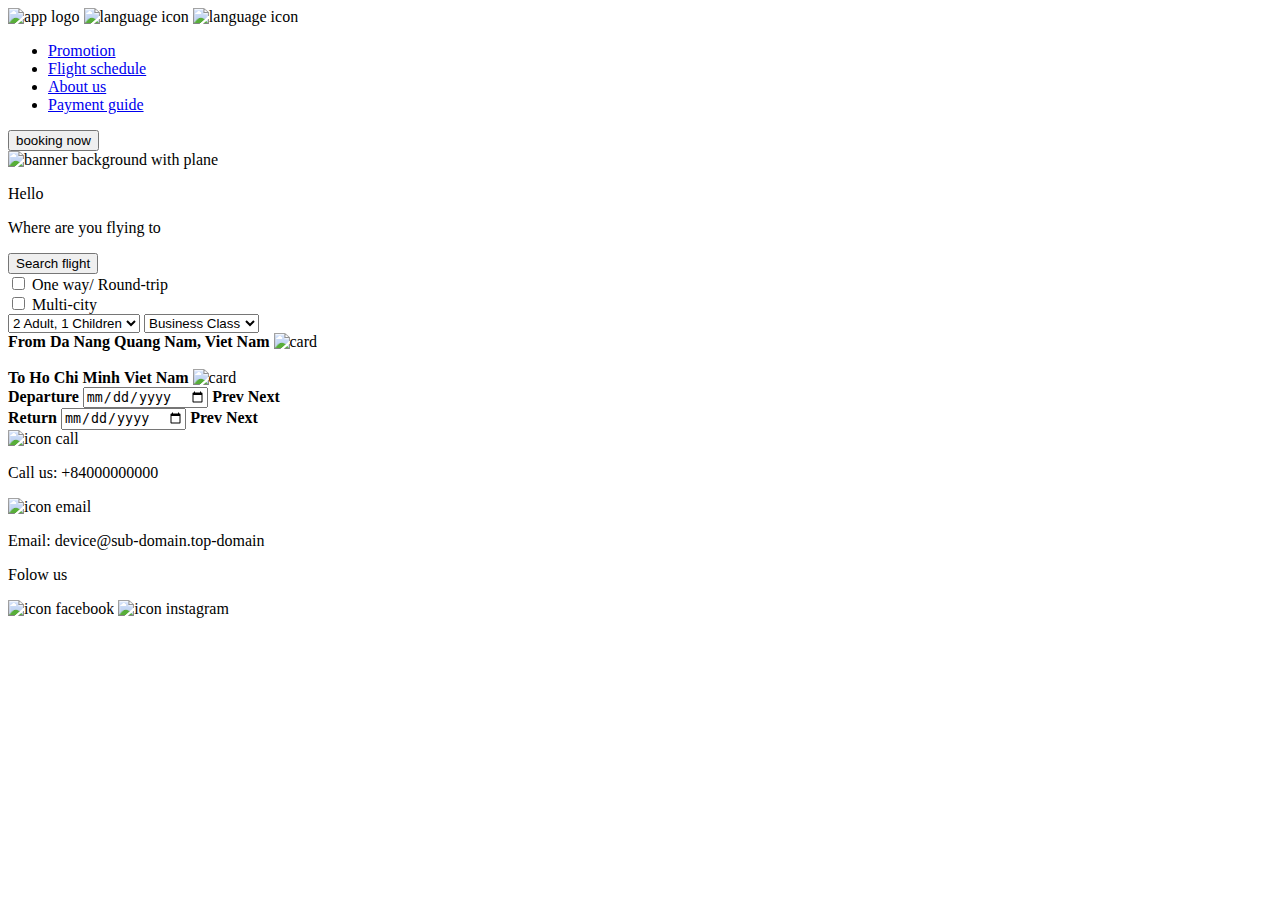
==== index.html @ a9117a3a "fix(vuong): fix import" ====
<!DOCTYPE html>
<html lang="en">
<head>
    <meta charset="UTF-8">
    <meta http-equiv="X-UA-Compatible" content="IE=edge">
    <meta name="viewport" content="width=device-width, initial-scale=1.0">
    <link rel="shortcut icon" href="./Assets/Icons/logo.svg" type="image/x-icon">
    <link rel="stylesheet" type="text/css" href="Styles/__base__.css">
    <link rel="stylesheet" type="text/css" href="Styles/style.css">
    <link rel="stylesheet" type="text/css" href="Styles/responsive.css">
    <title>Baycungban</title>
</head>
<body>
    <!-- header -->
    <div class="header" id="header">
        <nav class="navbar">
            <span class="navbar__brand">
                <img src="./Assets/Icons/logo.svg" alt="app logo" class="app-logo">
                <span class="langs">
                    <img class="lang" src="./Assets/Icons/icon-vn.svg" alt="language icon">
                    <img class="lang" src="./Assets/Icons/icon-us.svg" alt="language icon">
                </span>
            </span>
            <ul class="navs">
                <li class="nav">
                    <a href="#">Promotion</a>
                </li>
                <li class="nav">
                    <a href="#">Flight schedule</a>
                </li>
                <li class="nav">
                    <a href="#">About us</a>
                </li>
                <li class="nav">
                    <a href="#">Payment guide</a>
                </li>
            </ul>
            <button class="btn">booking now</button>
        </nav>
    </div>
    <!-- end header -->

    <!-- banner -->
    <div class="banner">
        <img src="./Assets/Images/banner.png" alt="banner background with plane">
        <span class="banner-title">
            <p>Hello</p>
            <p>Where are you <span class="title-bold">flying</span> to</p>
        </span>

        <div class="ticket-wrapper">
            <button onclick="changePage('./Pages/booking.html')" class="btn btn-search_flight">Search flight</button>
            <div class="ticket-filter">
                <div class="">
                    <input type="checkbox" name="" id="routes">
                    <label for="routes">One way/ Round-trip</label>
                </div>
                <div>
                    <input type="checkbox" name="" id="cities">
                    <label for="cities">Multi-city</label>
                </div>
                <select class="dropdown" name="" id="">
                    <option value="1">1 Adult</option>
                    <option value="1">2 Adult</option>
                    <option value="1" selected>2 Adult, 1 Children</option>
                </select>
                <select class="dropdown" name="" id="">
                    <option value="1">Economy Class</option>
                    <option value="1" selected>Business Class</option>
                </select>
            </div>
            <div class="ticket_card-wrapper">
                <span class="flight_picker">
                    <div class="ticket_card">
                        <strong class="text text-bold">From</strong>
                        <strong class="text text-bold text-color">Da Nang</strong>
                        <strong class="text text-bold">Quang Nam, Viet Nam</strong>
                        <img class="card-after" src="./Assets/Images/bg-subtract_left.png" alt="card">
                    </div>
                    <img class="icon-location_exchange" src="../Assets/Icons/icon-exchange.svg" alt="">
                    <div class="ticket_card ticket_card-right">
                        <strong class="text text-bold">To</strong>
                        <strong class="text text-bold text-color">Ho Chi Minh</strong>
                        <strong class="text text-bold">Viet Nam</strong>
                        <img class="card-after" src="./Assets/Images/bg-subtract_right.png" alt="card">
                    </div>
                </span>
                <span class="time_picker">
                    <div class="ticket_card card-calendar">
                        <strong class="text-bold text-gray">Departure</strong>
                        <input class="datetime_input" type="date" name="" id="departure">
                        <span>
                            <strong class="text-bold text-gray">Prev</strong>
                            <strong class="text-bold text-gray">Next</strong>
                        </span>
                    </div>
                    <div class="ticket_card card-calendar">
                        <strong class="text-bold text-gray">Return</strong>
                        <input class="datetime_input" type="date" name="" id="return">
                        <span>
                            <strong class="text-bold text-gray">Prev</strong>
                            <strong class="text-bold text-gray">Next</strong>
                        </span>
                    </div>
                </span>
            </div>
        </div>
    </div>
    <!-- end banner -->

    <!-- footer -->
    <div class="footer_wrapper">
        <span class="footer-left">
            <span>
                <img class="footer-icon" src="./Assets/Icons/icon-call.svg" alt="icon call">
                <p>Call us: +84000000000</p>
            </span>
            <span>
                <img class="footer-icon" src="./Assets/Icons/icon-email.svg" alt="icon email">
                <p>Email: device@sub-domain.top-domain</p>
            </span>
        </span>
        <span class="footer-right">
            <p>Folow us</p>
            <span></span>
            <img class="footer-icon" src="./Assets/Icons/icon-facebook.svg" alt="icon facebook">
            <img class="footer-icon" src="./Assets/Icons/icon-instagram.svg" alt="icon instagram">
        </span>
    </div>
    <!-- end footer -->
    <script src="./Utils/chagePage.js"></script>
    <script src="./Utils/changeHeaderBackground.js"></script>
</body>
</html>
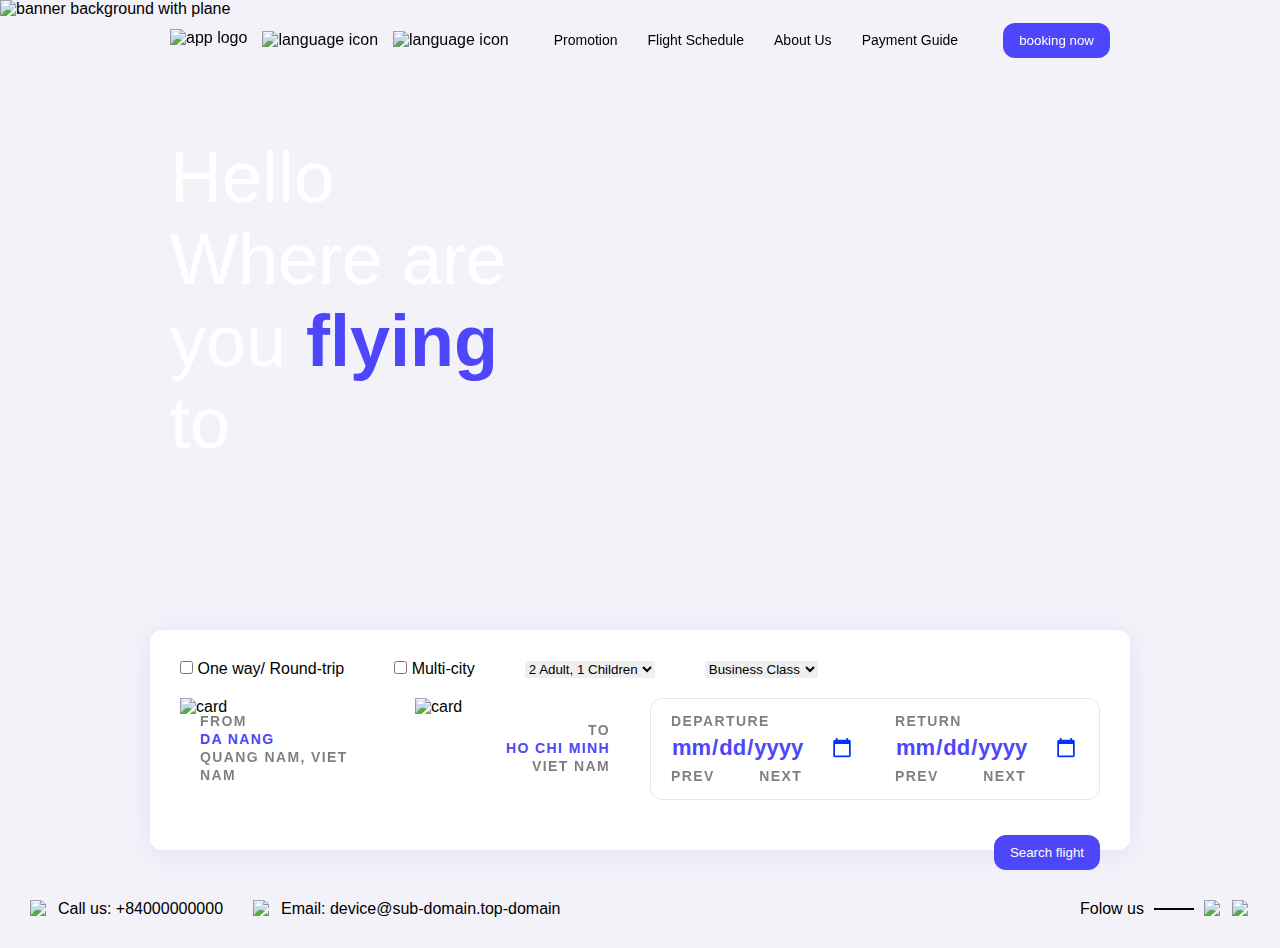
==== commit 98a4f4bc: "fix(vuong): fix import" ====
--- a/index.html
+++ b/index.html
@@ -5,9 +5,9 @@
     <meta http-equiv="X-UA-Compatible" content="IE=edge">
     <meta name="viewport" content="width=device-width, initial-scale=1.0">
     <link rel="shortcut icon" href="./Assets/Icons/logo.svg" type="image/x-icon">
-    <link rel="stylesheet" type="text/css" href="Styles/__base__.css">
-    <link rel="stylesheet" type="text/css" href="Styles/style.css">
-    <link rel="stylesheet" type="text/css" href="Styles/responsive.css">
+    <link rel="stylesheet" type="text/css" href="./Styles/base.css">
+    <link rel="stylesheet" type="text/css" href="./Styles/style.css">
+    <link rel="stylesheet" type="text/css" href="./Styles/responsive.css">
     <title>Baycungban</title>
 </head>
 <body>
@@ -77,7 +77,7 @@
                         <strong class="text text-bold">Quang Nam, Viet Nam</strong>
                         <img class="card-after" src="./Assets/Images/bg-subtract_left.png" alt="card">
                     </div>
-                    <img class="icon-location_exchange" src="../Assets/Icons/icon-exchange.svg" alt="">
+                    <img class="icon-location_exchange" src="./Assets/Icons/icon-exchange.svg" alt="">
                     <div class="ticket_card ticket_card-right">
                         <strong class="text text-bold">To</strong>
                         <strong class="text text-bold text-color">Ho Chi Minh</strong>
--- a/Styles/base.css
+++ b/Styles/base.css
@@ -0,0 +1,18 @@
+@import url('../Assets/Fonts/Outfit/Outfit.css');
+
+* {
+    padding: 0px;
+    margin: 0px;
+    box-sizing: border-box;
+}
+
+body {
+    width: 100%;
+    min-height: 100vh;
+    font-family: 'Outfit', sans-serif;
+    background-color: #F4F2F9;
+}
+
+.component__wrapper {
+    width: 100%;
+}--- a/Styles/style.css
+++ b/Styles/style.css
@@ -0,0 +1,276 @@
+* {
+    font-family: 'Outfit', sans-serif;
+}
+
+/* header */
+.header {
+  position: fixed;
+  width: 100%;
+  top: 0px;
+  z-index: 2;
+}
+
+.navbar {
+  display: flex;
+  justify-content: space-between;
+  align-items: center;
+  padding: 0px 170px;
+  height: 80px;
+}
+
+.navs {
+  list-style-type: none;
+  display: flex;
+  column-gap: 30px;
+}
+
+.navs .nav a {
+  font-size: 14px;
+  color: #000;
+  text-decoration: none;
+  text-transform: capitalize;
+  font-family: "Outfit", sans-serif;
+}
+
+.navbar__brand {
+  display: flex;
+  align-items: center;
+  column-gap: 15px;
+}
+
+.app-logo {
+  height: 22px;
+}
+
+.langs {
+  display: flex;
+  align-items: center;
+  column-gap: 15px;
+}
+
+.btn {
+  display: flex;
+  flex-direction: row;
+  justify-content: center;
+  align-items: center;
+  padding: 10px 16px;
+  gap: 10px;
+  width: fit-content;
+  height: fit-content;
+  background: #4d46fa;
+  border-radius: 12px;
+  color: #fff;
+  outline: none;
+  border: 0px;
+}
+
+/* end header */
+
+/* banner */
+.banner {
+  height: 800px;
+  display: flex;
+  align-items: center;
+  position: relative;
+}
+
+.banner > img {
+  position: absolute;
+  height: 100%;
+  width: 100%;
+  top: 0px;
+  left: 0px;
+  z-index: -1;
+}
+
+.banner-title {
+  padding-left: 170px;
+  transform: translateY(-100px);
+  background-color: transparent;
+}
+
+.banner-title p {
+  font-size: 72px;
+  font-weight: 100;
+  width: 30vw;
+  color: #fff;
+}
+
+.banner-title .title-bold {
+  font-weight: 600;
+  color: #4d46fa;
+}
+
+.ticket-wrapper {
+  position: absolute;
+  width: calc(100% - 300px);
+  padding: 30px 30px 50px 30px;
+  margin: 0px 150px;
+  left: 0px;
+  bottom: -50px;
+  z-index: 1;
+  background-color: #fff;
+  border-radius: 12px;
+  box-shadow: 0px 4px 30px rgba(77, 70, 250, 0.1);
+}
+
+.ticket_card-wrapper {
+  display: flex;
+  column-gap: 20px;
+}
+
+.ticket-filter {
+  margin-bottom: 20px;
+  display: flex;
+  flex: 1;
+  align-items: center;
+  column-gap: 50px;
+}
+
+.ticket_card {
+  position: relative;
+  height: 100px;
+  display: flex;
+  flex-direction: column;
+  justify-content: center;
+}
+
+.ticket_card strong {
+  margin-left: 20px;
+  margin-right: 20px;
+  letter-spacing: 0.1em;
+  text-transform: uppercase;
+  z-index: 1;
+}
+
+.ticket_card-right strong {
+  text-align: end;
+}
+
+.ticket_card .card-after {
+  position: absolute;
+  width: 100%;
+  height: 100px;
+  top: 0px;
+  left: 0px;
+  fill: #000 !important;
+}
+
+.time_picker {
+  border: 1px solid rgba(0, 0, 0, 0.1);
+  border-radius: 12px;
+  display: flex;
+  width: 50%;
+}
+
+.icon-location_exchange {
+  width: 20px;
+}
+
+.ticket_card {
+  flex: 1;
+}
+
+.flight_picker {
+  display: flex;
+  width: 50%;
+}
+
+.flight_picker > img {
+  width: 20px;
+}
+
+.dropdown {
+  outline: none;
+  border: none;
+}
+
+.btn-search_flight {
+  position: absolute;
+  bottom: -20px;
+  right: 30px;
+}
+/* end banner */
+
+/* footer */
+.footer_wrapper {
+  display: flex;
+  justify-content: space-between;
+  padding: 100px 30px 30px 30px;
+  width: 100%;
+}
+
+.footer-left {
+  display: flex;
+  column-gap: 30px;
+}
+
+.footer-left span {
+  display: flex;
+  align-items: center;
+  column-gap: 10px;
+}
+
+.footer-icon {
+  width: 18px;
+  height: 18px;
+}
+
+.footer-right {
+  display: flex;
+  align-items: center;
+  column-gap: 10px;
+}
+
+.footer-right span {
+  width: 40px;
+  height: 1.5px;
+  background-color: #000;
+}
+/* end footer */
+
+.datetime_input {
+  border: 0px;
+  outline: none;
+  font-weight: 600;
+  font-size: 22px;
+  line-height: 36px;
+  color: #4d46fa;
+  opacity: 1;
+  margin: 0px 20px;
+}
+
+input[type="date"]::-webkit-calendar-picker-indicator {
+  filter: invert(0.1) sepia(100%) saturate(10000%) hue-rotate(240deg);
+}
+
+.title {
+    font-weight: 600;
+    font-size: 12px;
+    line-height: 18px;
+    letter-spacing: 0.1em;
+    text-transform: uppercase;
+    opacity: 0.5;
+    z-index: 1;
+}
+
+.text {
+    font-weight: 400;
+    font-size: 12px;
+    line-height: 18px;
+    opacity: 0.5;
+}
+
+.text-gray {
+    opacity: 0.5;
+}
+
+.text-color {
+    color: #4d46fa;
+    opacity: 1;
+}
+
+.text-bold {
+    font-weight: 600;
+    font-size: 14px;
+}